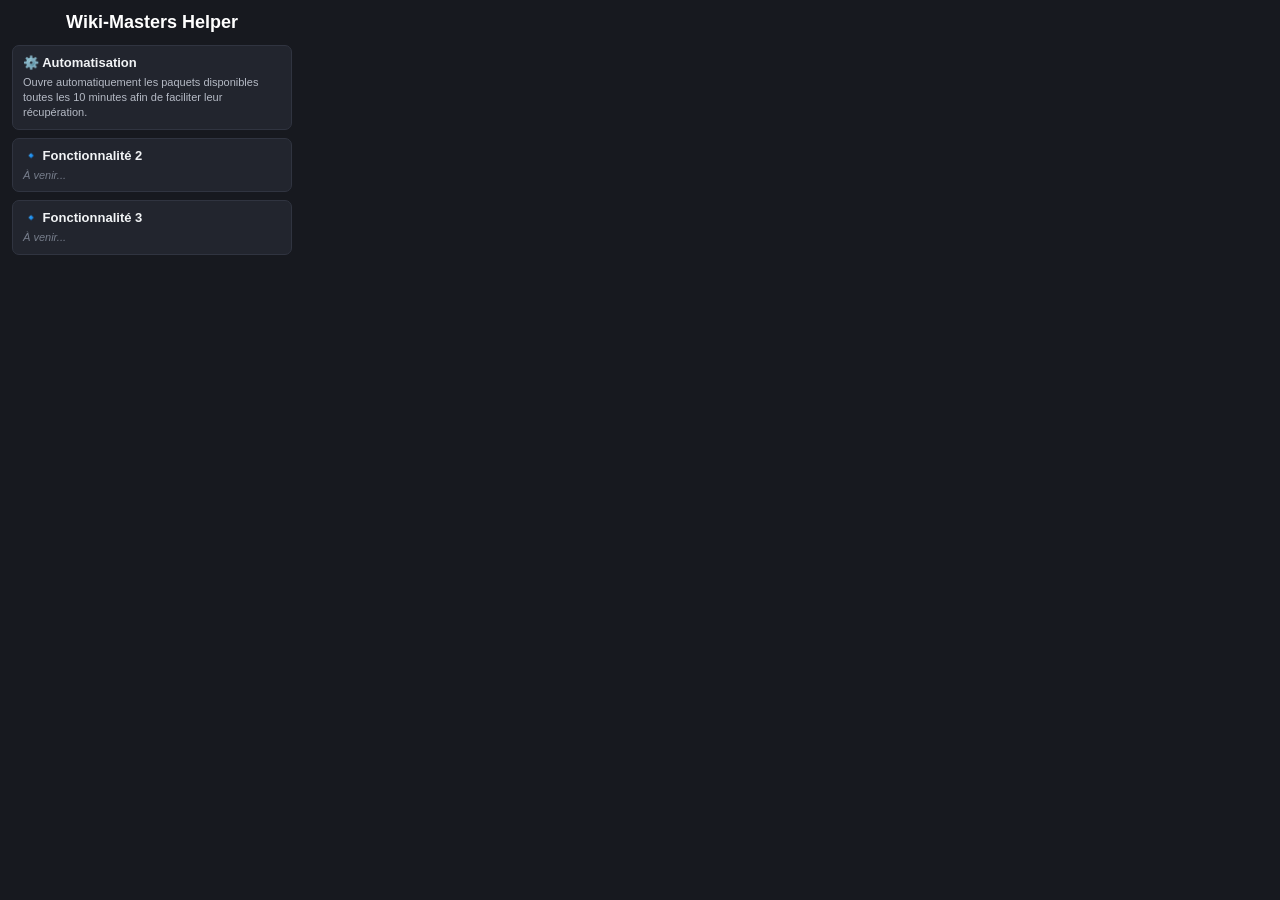
==== popup/popup.html @ 8d5797b6 "Remove obsolete files and add new popup interface with updated styles and functionality" ====
<!DOCTYPE html>
<html lang="fr">

<head>
    <meta charset="UTF-8">
    <meta name="viewport" content="width=device-width, initial-scale=1.0">
    <title>WikiMasters Helper</title>
    <link rel="stylesheet" href="popup.css">
</head>

<body>

    <h1>Wiki-Masters Helper</h1>
    <p class="subtitle"></p>

    <section class="feature">
        <h2>⚙️ Automatisation</h2>
        <p>
            Ouvre automatiquement les paquets disponibles toutes les
            10 minutes afin de faciliter leur récupération.
        </p>
    </section>

    <section class="feature">
        <h2>🔹 Fonctionnalité 2</h2>
        <p class="empty">À venir...</p>
    </section>

    <section class="feature">
        <h2>🔹 Fonctionnalité 3</h2>
        <p class="empty">À venir...</p>
    </section>

    <script src="popup.js"></script>
</body>

</html>
---- popup/popup.css ----
body {
    width: 280px;
    padding: 12px;
    margin: 0;
    font-family: Arial, sans-serif;
    background: #17191f;
    color: #e5e7eb;
}

h1 {
    margin: 0;
    font-size: 18px;
    text-align: center;
    color: #ffffff;
}

.subtitle {
    margin: 4px 0 12px;
    text-align: center;
    color: #888f9d;
    font-size: 11px;
}

.feature {
    background: #22252e;
    border: 1px solid #303440;
    border-radius: 7px;
    padding: 9px 10px;
    margin-bottom: 8px;
}

.feature h2 {
    margin: 0 0 5px;
    font-size: 13px;
    color: #f1f3f5;
}

.feature p {
    margin: 0;
    font-size: 11px;
    line-height: 1.35;
    color: #b5bac5;
}

.feature .empty {
    color: #777e8c;
    font-style: italic;
}
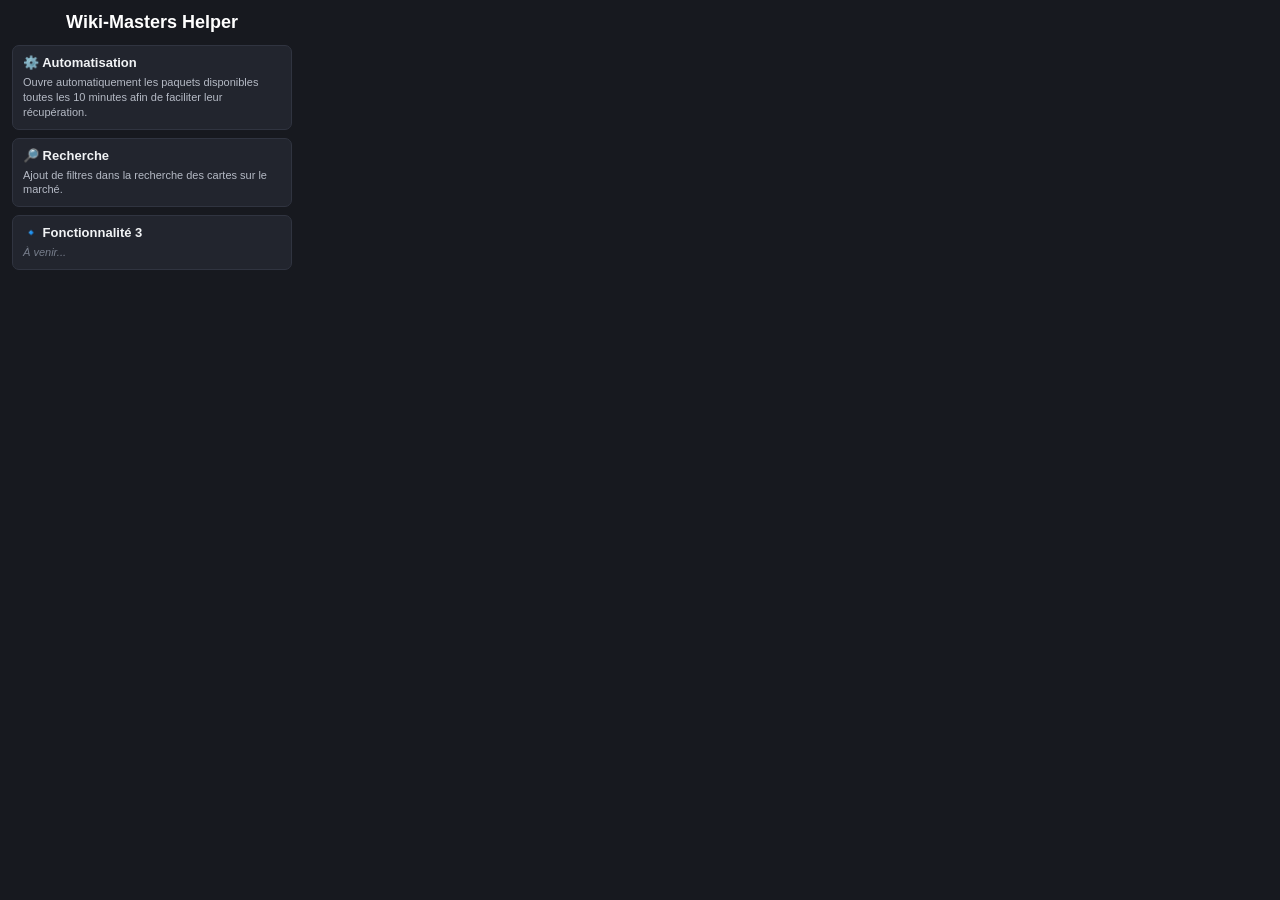
==== commit b0ebf2dc: "feat: add shiny finder panel with filters for card search - Introduced a new panel for the shiny fin" ====
--- a/popup/popup.html
+++ b/popup/popup.html
@@ -22,8 +22,10 @@
     </section>
 
     <section class="feature">
-        <h2>🔹 Fonctionnalité 2</h2>
-        <p class="empty">À venir...</p>
+        <h2>🔎 Recherche</h2>
+        <p>
+            Ajout de filtres dans la recherche des cartes sur le marché.
+        </p>
     </section>
 
     <section class="feature">
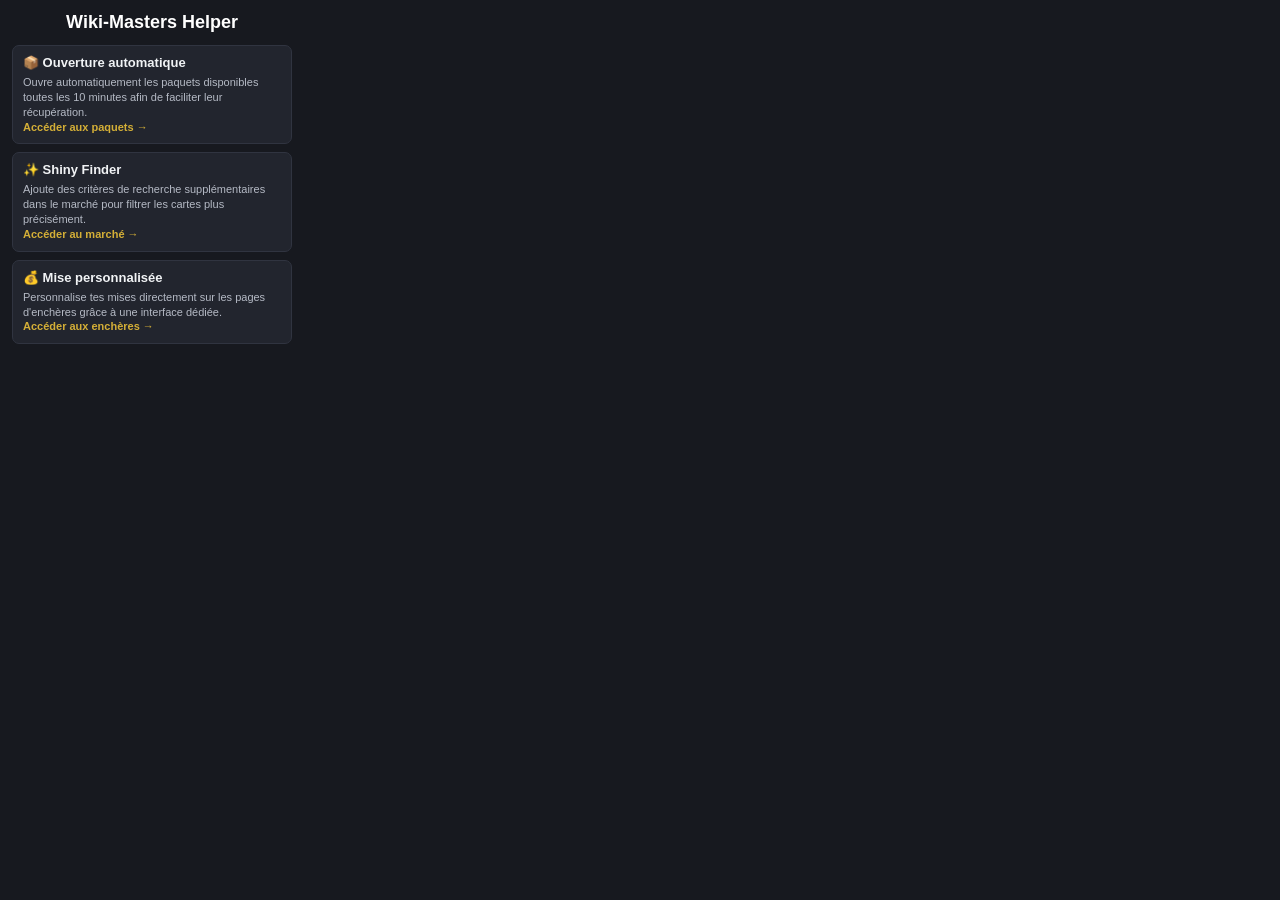
==== commit ed416c38: "feat: add custom betting panel and enhance popup interface with new features" ====
--- a/popup/popup.html
+++ b/popup/popup.html
@@ -1,3 +1,4 @@
+
 <!DOCTYPE html>
 <html lang="fr">
 
@@ -14,26 +15,36 @@
     <p class="subtitle"></p>
 
     <section class="feature">
-        <h2>⚙️ Automatisation</h2>
+        <h2>📦 Ouverture automatique</h2>
         <p>
             Ouvre automatiquement les paquets disponibles toutes les
             10 minutes afin de faciliter leur récupération.
+            <br>
+            <a class="feature-link" href="https://www.wiki-masters.com/pulls" target="_blank">Accéder aux paquets →</a>
         </p>
     </section>
 
     <section class="feature">
-        <h2>🔎 Recherche</h2>
+        <h2>✨ Shiny Finder</h2>
         <p>
-            Ajout de filtres dans la recherche des cartes sur le marché.
+            Ajoute des critères de recherche supplémentaires dans le marché
+            pour filtrer les cartes plus précisément.
+            <br>
+            <a class="feature-link" href="https://www.wiki-masters.com/marketplace" target="_blank">Accéder au marché →</a>
         </p>
     </section>
 
     <section class="feature">
-        <h2>🔹 Fonctionnalité 3</h2>
-        <p class="empty">À venir...</p>
+        <h2>💰 Mise personnalisée</h2>
+        <p>
+            Personnalise tes mises directement sur les pages d'enchères
+            grâce à une interface dédiée.
+            <br>
+            <a class="feature-link" href="https://www.wiki-masters.com/marketplace" target="_blank">Accéder aux enchères →</a>
+        </p>
     </section>
 
     <script src="popup.js"></script>
 </body>
 
-</html>+</html>
--- a/popup/popup.css
+++ b/popup/popup.css
@@ -45,4 +45,16 @@
 .feature .empty {
     color: #777e8c;
     font-style: italic;
+}
+
+.feature-link {
+    color: #d4af37;
+    text-decoration: none;
+    font-weight: 600;
+    transition: color 0.2s ease;
+}
+
+.feature-link:hover {
+    color: #f5d76e;
+    text-decoration: underline;
 }
